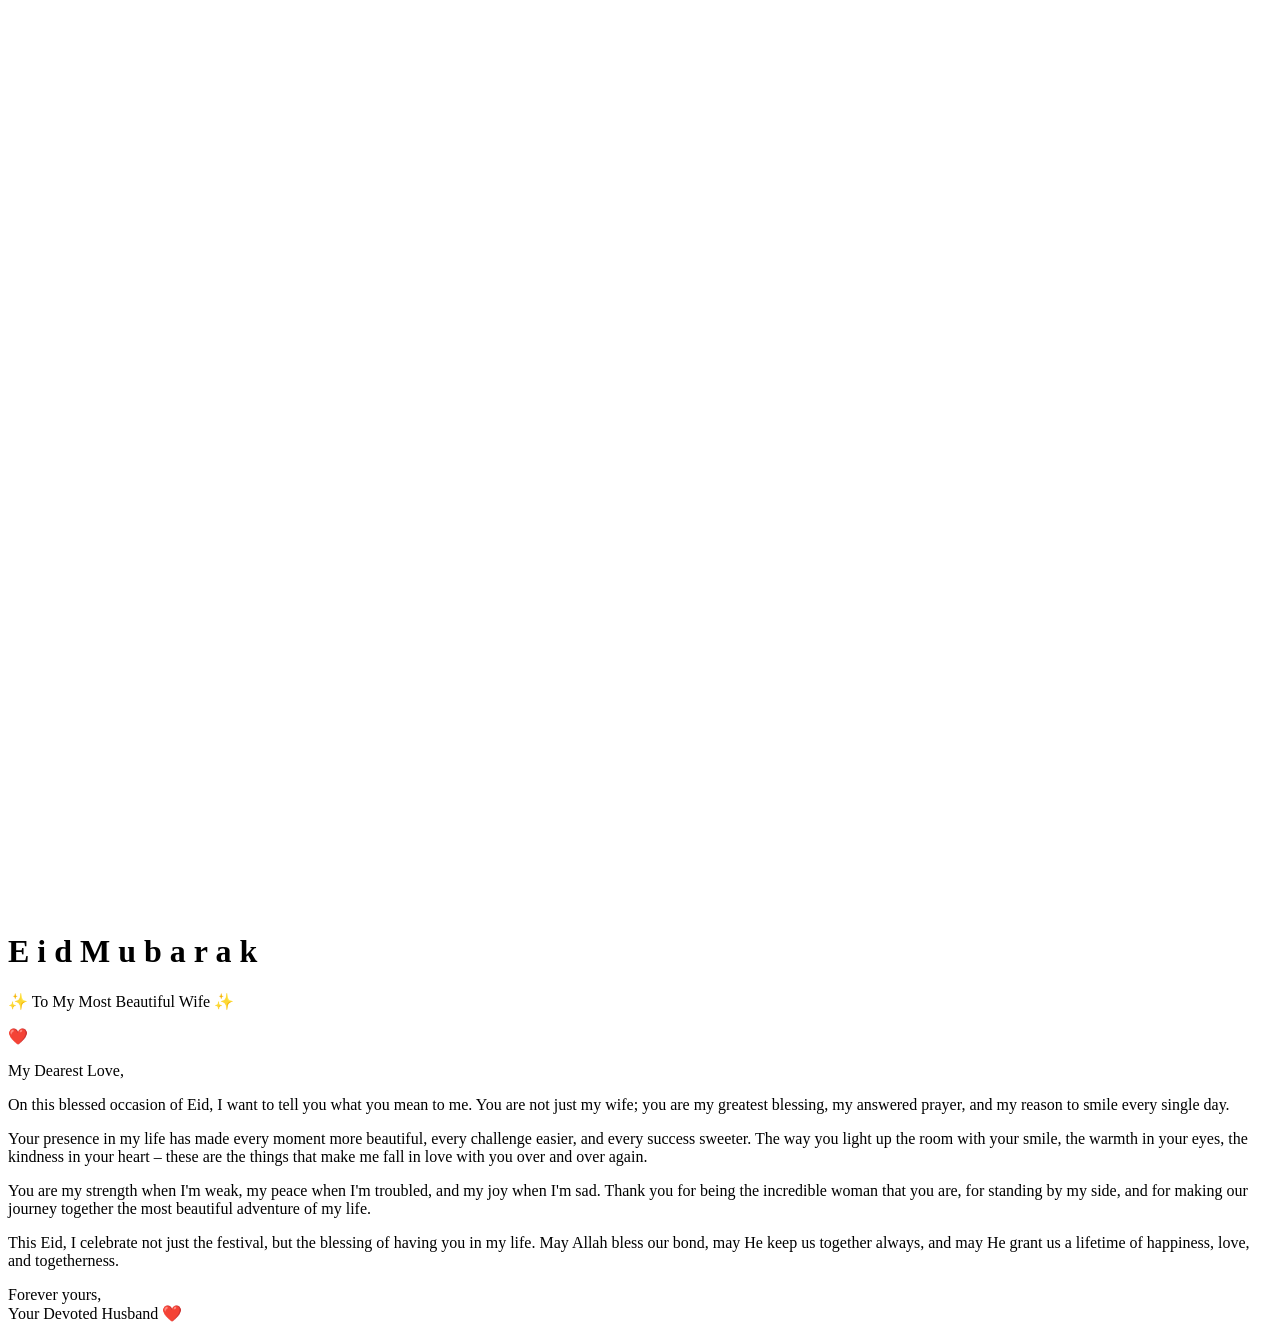
==== index.html @ 17077507 "Remove photo gallery from index.html Removed photo gallery section from the index.html file." ====
<!DOCTYPE html>
<html lang="en">
<head>
    <meta charset="UTF-8">
    <meta name="viewport" content="width=device-width, initial-scale=1.0">
    <title>Eid Mubarak - My Love</title>
    <link rel="stylesheet" href="style.css">
</head>
<body>
    <!-- Canvas for Particles -->
    <canvas id="particleCanvas"></canvas>
    
    <!-- Background -->
    <div class="stars-bg"></div>
    <div class="aurora"></div>
    
    <!-- Main Container -->
    <div class="container">
        <!-- Moon -->
        <div class="moon"></div>
        
     
        
        <!-- Content -->
        <div class="content">
            <!-- Title -->
            <h1 class="title">
                <span>E</span>
                <span>i</span>
                <span>d</span>
                <span> </span>
                <span>M</span>
                <span>u</span>
                <span>b</span>
                <span>a</span>
                <span>r</span>
                <span>a</span>
                <span>k</span>
            </h1>
            <!-- Add this before the closing </div> of the content section -->

            <!-- Greeting -->
            <p class="greeting">✨ To My Most Beautiful Wife ✨</p>
            <div class="heart">❤️</div>
            
            <!-- Message -->
            <div class="message-box">
                <p class="msg-text">My Dearest Love,</p>
                
                <p class="msg-text">On this blessed occasion of Eid, I want to tell you what you mean to me. You are not just my wife; you are my greatest blessing, my answered prayer, and my reason to smile every single day.</p>
                
                <p class="msg-text">Your presence in my life has made every moment more beautiful, every challenge easier, and every success sweeter. The way you light up the room with your smile, the warmth in your eyes, the kindness in your heart – these are the things that make me fall in love with you over and over again.</p>
                
                <p class="msg-text">You are my strength when I'm weak, my peace when I'm troubled, and my joy when I'm sad. Thank you for being the incredible woman that you are, for standing by my side, and for making our journey together the most beautiful adventure of my life.</p>
                
                <p class="msg-text">This Eid, I celebrate not just the festival, but the blessing of having you in my life. May Allah bless our bond, may He keep us together always, and may He grant us a lifetime of happiness, love, and togetherness.</p>
                
                <p class="msg-text closing">Forever yours,<br>Your Devoted Husband ❤️</p>
            </div>
        </div>
    </div>

    <script src="particles.js"></script>
</body>
</html>
---- style.css ----
/* Photo Gallery */
.photo-gallery {
    margin: 40px 0;
    animation: galleryFadeIn 1.5s ease-out;
}

.photo-gallery h2 {
    font-size: 2em;
    color: #ff6b9d;
    font-weight: 700;
    margin-bottom: 30px;
    animation: fadeIn 1s ease-out;
}

.gallery {
    display: flex;
    justify-content: center;
    gap: 20px;
    flex-wrap: wrap;
    perspective: 1000px;
}

.gallery-img {
    width: 200px;
    height: 200px;
    object-fit: cover;
    border-radius: 15px;
    box-shadow: 0 15px 40px rgba(255, 107, 157, 0.4);
    transition: all 0.3s ease;
    animation: floatingPhoto 4s ease-in-out infinite;
    border: 3px solid rgba(255, 255, 255, 0.5);
}

.gallery-img:nth-child(1) {
    animation-delay: 0s;
}

.gallery-img:nth-child(2) {
    animation-delay: 0.5s;
}

.gallery-img:nth-child(3) {
    animation-delay: 1s;
}

@keyframes floatingPhoto {
    0%, 100% {
        transform: translateY(0px) rotateZ(0deg);
    }
    25% {
        transform: translateY(-20px) rotateZ(2deg);
    }
    50% {
        transform: translateY(-40px) rotateZ(-2deg);
    }
    75% {
        transform: translateY(-20px) rotateZ(1deg);
    }
}

@keyframes galleryFadeIn {
    from {
        opacity: 0;
        transform: scale(0.8);
    }
    to {
        opacity: 1;
        transform: scale(1);
    }
    
}

.gallery-img:hover {
    transform: scale(1.1) rotateZ(0deg);
    box-shadow: 0 25px 60px rgba(255, 107, 157, 0.6);
}
/* Photo Gallery */
.photo-gallery {
    margin: 40px 0;
    animation: galleryFadeIn 1.5s ease-out;
}

.photo-gallery h2 {
    font-size: 2em;
    color: #ff6b9d;
    font-weight: 700;
    margin-bottom: 30px;
    animation: fadeIn 1s ease-out;
}

.gallery {
    display: flex;
    justify-content: center;
    gap: 20px;
    flex-wrap: wrap;
    perspective: 1000px;
}

.gallery-img {
    width: 200px;
    height: 200px;
    object-fit: cover;
    border-radius: 15px;
    box-shadow: 0 15px 40px rgba(255, 107, 157, 0.4);
    transition: all 0.3s ease;
    animation: floatingPhoto 4s ease-in-out infinite;
    border: 3px solid rgba(255, 255, 255, 0.5);
}

.gallery-img:nth-child(1) {
    animation-delay: 0s;
}

.gallery-img:nth-child(2) {
    animation-delay: 0.5s;
}

.gallery-img:nth-child(3) {
    animation-delay: 1s;
}

@keyframes floatingPhoto {
    0%, 100% {
        transform: translateY(0px) rotateZ(0deg);
    }
    25% {
        transform: translateY(-20px) rotateZ(2deg);
    }
    50% {
        transform: translateY(-40px) rotateZ(-2deg);
    }
    75% {
        transform: translateY(-20px) rotateZ(1deg);
    }
}

@keyframes galleryFadeIn {
    from {
        opacity: 0;
        transform: scale(0.8);
    }
    to {
        opacity: 1;
        transform: scale(1);
    }
}

.gallery-img:hover {
    transform: scale(1.1) rotateZ(0deg);
    box-shadow: 0 25px 60px rgba(255, 107, 157, 0.6);
}

/* Responsive section */
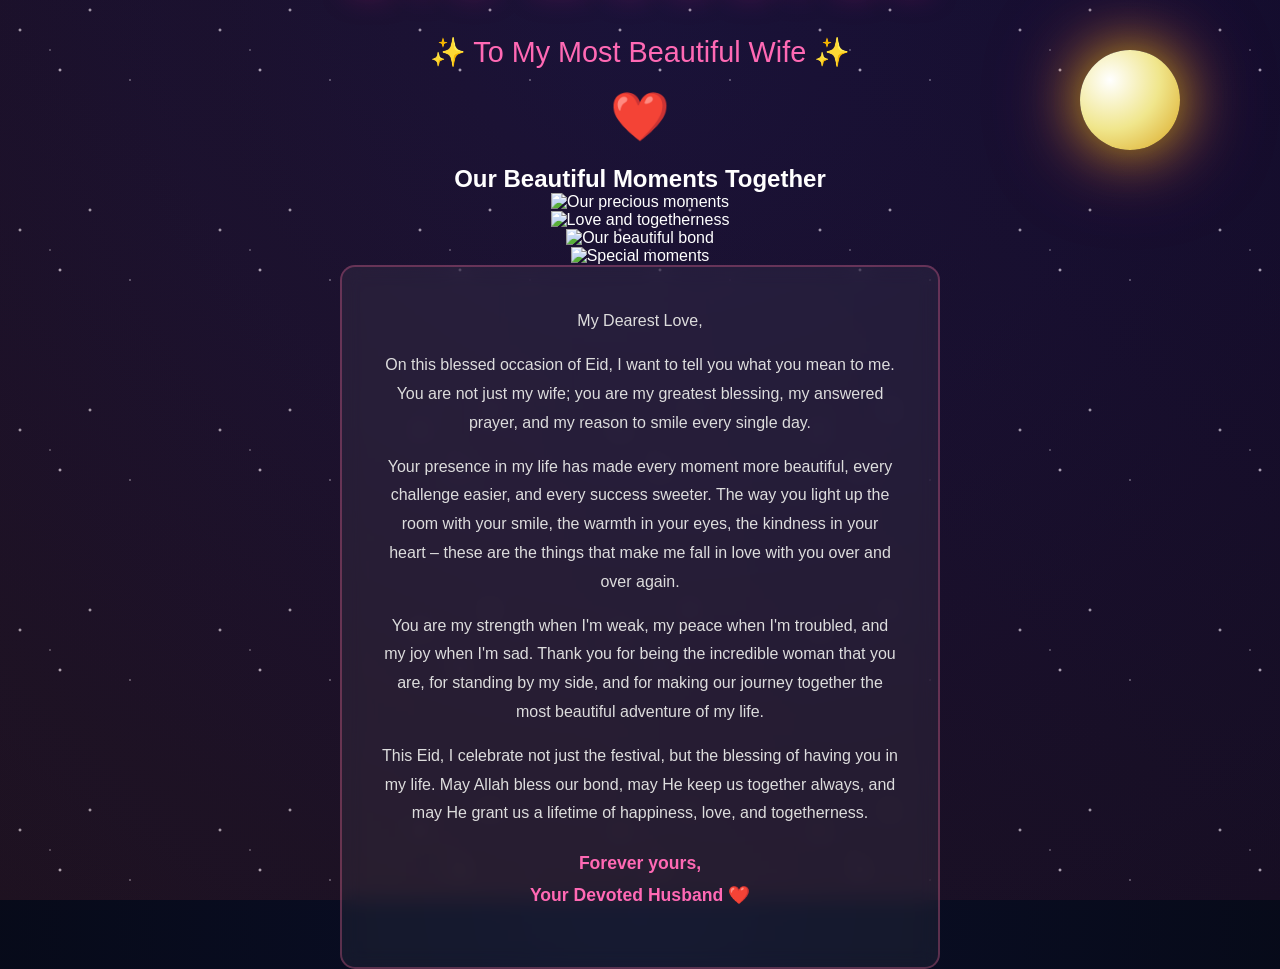
==== commit 92abe587: "Updated index.html with Eid Mubarak content" ====
--- a/index.html
+++ b/index.html
@@ -19,7 +19,7 @@
         <!-- Moon -->
         <div class="moon"></div>
         
-     
+    
         
         <!-- Content -->
         <div class="content">
@@ -43,6 +43,25 @@
             <p class="greeting">✨ To My Most Beautiful Wife ✨</p>
             <div class="heart">❤️</div>
             
+            <!-- Photo Gallery Section -->
+            <div class="photo-gallery">
+                <h2 class="gallery-title">Our Beautiful Moments Together</h2>
+                <div class="gallery-container">
+                    <div class="gallery-item">
+                        <img src="https://images.unsplash.com/photo-1519741497674-611481863552?w=400&h=400&fit=crop" alt="Our precious moments" class="gallery-img">
+                    </div>
+                    <div class="gallery-item">
+                        <img src="https://images.unsplash.com/photo-1516662712202-4e304c67f181?w=400&h=400&fit=crop" alt="Love and togetherness" class="gallery-img">
+                    </div>
+                    <div class="gallery-item">
+                        <img src="https://images.unsplash.com/photo-1529156069898-49953e39b3ac?w=400&h=400&fit=crop" alt="Our beautiful bond" class="gallery-img">
+                    </div>
+                    <div class="gallery-item">
+                        <img src="https://images.unsplash.com/photo-1507003211169-0a1dd7228f2d?w=400&h=400&fit=crop" alt="Special moments" class="gallery-img">
+                    </div>
+                </div>
+            </div>
+            
             <!-- Message -->
             <div class="message-box">
                 <p class="msg-text">My Dearest Love,</p>
@@ -62,4 +81,4 @@
 
     <script src="particles.js"></script>
 </body>
-</html>
+</html>
--- a/style.css
+++ b/style.css
@@ -1,153 +1,279 @@
-/* Photo Gallery */
-.photo-gallery {
-    margin: 40px 0;
-    animation: galleryFadeIn 1.5s ease-out;
-}
-
-.photo-gallery h2 {
-    font-size: 2em;
-    color: #ff6b9d;
-    font-weight: 700;
-    margin-bottom: 30px;
-    animation: fadeIn 1s ease-out;
-}
-
-.gallery {
+* {
+    margin: 0;
+    padding: 0;
+    box-sizing: border-box;
+}
+
+body {
+    font-family: 'Arial', sans-serif;
+    background: radial-gradient(circle at top, #0a0e27, #050810);
+    color: #fff;
+    overflow-x: hidden;
+    min-height: 100vh;
     display: flex;
     justify-content: center;
-    gap: 20px;
-    flex-wrap: wrap;
-    perspective: 1000px;
-}
-
-.gallery-img {
-    width: 200px;
-    height: 200px;
-    object-fit: cover;
-    border-radius: 15px;
-    box-shadow: 0 15px 40px rgba(255, 107, 157, 0.4);
-    transition: all 0.3s ease;
-    animation: floatingPhoto 4s ease-in-out infinite;
-    border: 3px solid rgba(255, 255, 255, 0.5);
-}
-
-.gallery-img:nth-child(1) {
-    animation-delay: 0s;
-}
-
-.gallery-img:nth-child(2) {
-    animation-delay: 0.5s;
-}
-
-.gallery-img:nth-child(3) {
-    animation-delay: 1s;
-}
-
-@keyframes floatingPhoto {
-    0%, 100% {
-        transform: translateY(0px) rotateZ(0deg);
-    }
-    25% {
-        transform: translateY(-20px) rotateZ(2deg);
-    }
-    50% {
-        transform: translateY(-40px) rotateZ(-2deg);
-    }
-    75% {
-        transform: translateY(-20px) rotateZ(1deg);
-    }
-}
-
-@keyframes galleryFadeIn {
-    from {
-        opacity: 0;
-        transform: scale(0.8);
-    }
-    to {
-        opacity: 1;
-        transform: scale(1);
-    }
-    
-}
-
-.gallery-img:hover {
-    transform: scale(1.1) rotateZ(0deg);
-    box-shadow: 0 25px 60px rgba(255, 107, 157, 0.6);
-}
-/* Photo Gallery */
-.photo-gallery {
-    margin: 40px 0;
-    animation: galleryFadeIn 1.5s ease-out;
-}
-
-.photo-gallery h2 {
-    font-size: 2em;
-    color: #ff6b9d;
-    font-weight: 700;
-    margin-bottom: 30px;
-    animation: fadeIn 1s ease-out;
-}
-
-.gallery {
+    align-items: center;
+}
+
+.container {
+    position: relative;
+    width: 100%;
+    height: 100vh;
     display: flex;
     justify-content: center;
-    gap: 20px;
-    flex-wrap: wrap;
-    perspective: 1000px;
-}
-
-.gallery-img {
-    width: 200px;
-    height: 200px;
-    object-fit: cover;
+    align-items: center;
+    z-index: 1;
+}
+
+.content {
+    text-align: center;
+    z-index: 10;
+    animation: contentFadeIn 1.5s ease-out;
+}
+
+@keyframes contentFadeIn {
+    from {
+        opacity: 0;
+        transform: translateY(20px);
+    }
+    to {
+        opacity: 1;
+        transform: translateY(0);
+    }
+}
+
+.title {
+    font-size: 4rem;
+    font-weight: 900;
+    margin-bottom: 30px;
+    letter-spacing: 2px;
+    background: linear-gradient(135deg, #ff1493, #ff69b4);
+    -webkit-background-clip: text;
+    -webkit-text-fill-color: transparent;
+    background-clip: text;
+    text-shadow: 0 0 30px rgba(255, 20, 147, 0.5);
+}
+
+.title span {
+    display: inline-block;
+    animation: titleSpinIn 0.8s ease-out backwards;
+}
+
+.title span:nth-child(1) { animation-delay: 0s; }
+.title span:nth-child(2) { animation-delay: 0.1s; }
+.title span:nth-child(3) { animation-delay: 0.2s; }
+.title span:nth-child(4) { animation-delay: 0.3s; }
+.title span:nth-child(5) { animation-delay: 0.4s; }
+.title span:nth-child(6) { animation-delay: 0.5s; }
+.title span:nth-child(7) { animation-delay: 0.6s; }
+.title span:nth-child(8) { animation-delay: 0.7s; }
+.title span:nth-child(9) { animation-delay: 0.8s; }
+.title span:nth-child(10) { animation-delay: 0.9s; }
+.title span:nth-child(11) { animation-delay: 1s; }
+
+@keyframes titleSpinIn {
+    from {
+        opacity: 0;
+        transform: rotateX(90deg);
+    }
+    to {
+        opacity: 1;
+        transform: rotateX(0);
+    }
+}
+
+.greeting {
+    font-size: 1.8rem;
+    margin-bottom: 20px;
+    animation: fadeInScale 1.2s ease-out 0.5s backwards;
+    color: #ff69b4;
+}
+
+@keyframes fadeInScale {
+    from {
+        opacity: 0;
+        transform: scale(0.8);
+    }
+    to {
+        opacity: 1;
+        transform: scale(1);
+    }
+}
+
+.heart {
+    font-size: 3rem;
+    margin: 20px 0;
+    animation: heartBeat 1.2s ease-out 1s backwards;
+}
+
+@keyframes heartBeat {
+    0% {
+        transform: scale(0.8);
+        opacity: 0;
+    }
+    50% {
+        transform: scale(1.1);
+    }
+    100% {
+        transform: scale(1);
+        opacity: 1;
+    }
+}
+
+.message-box {
+    background: rgba(255, 255, 255, 0.05);
+    border: 2px solid rgba(255, 107, 157, 0.3);
     border-radius: 15px;
-    box-shadow: 0 15px 40px rgba(255, 107, 157, 0.4);
-    transition: all 0.3s ease;
-    animation: floatingPhoto 4s ease-in-out infinite;
-    border: 3px solid rgba(255, 255, 255, 0.5);
-}
-
-.gallery-img:nth-child(1) {
-    animation-delay: 0s;
-}
-
-.gallery-img:nth-child(2) {
-    animation-delay: 0.5s;
-}
-
-.gallery-img:nth-child(3) {
-    animation-delay: 1s;
-}
-
-@keyframes floatingPhoto {
+    padding: 40px;
+    max-width: 600px;
+    margin: 0 auto;
+    backdrop-filter: blur(10px);
+    animation: messageSlideUp 1s ease-out 1.5s backwards;
+}
+
+@keyframes messageSlideUp {
+    from {
+        opacity: 0;
+        transform: translateY(50px);
+    }
+    to {
+        opacity: 1;
+        transform: translateY(0);
+    }
+}
+
+.msg-text {
+    font-size: 1rem;
+    line-height: 1.8;
+    margin-bottom: 15px;
+    color: #ddd;
+    animation: textReveal 1s ease-out forwards;
+    opacity: 0;
+}
+
+.msg-text:nth-child(1) { animation-delay: 1.6s; }
+.msg-text:nth-child(2) { animation-delay: 1.8s; }
+.msg-text:nth-child(3) { animation-delay: 2s; }
+.msg-text:nth-child(4) { animation-delay: 2.2s; }
+.msg-text:nth-child(5) { animation-delay: 2.4s; }
+
+@keyframes textReveal {
+    from {
+        opacity: 0;
+        transform: translateX(-20px);
+    }
+    to {
+        opacity: 1;
+        transform: translateX(0);
+    }
+}
+
+.msg-text.closing {
+    font-size: 1.1rem;
+    margin-top: 20px;
+    color: #ff69b4;
+    font-weight: bold;
+}
+
+/* Background Effects */
+.stars-bg {
+    position: fixed;
+    top: 0;
+    left: 0;
+    width: 100%;
+    height: 100%;
+    background-image: 
+        radial-gradient(2px 2px at 20px 30px, #eee, rgba(0,0,0,0)),
+        radial-gradient(2px 2px at 60px 70px, #fff, rgba(0,0,0,0)),
+        radial-gradient(1px 1px at 50px 50px, #ddd, rgba(0,0,0,0)),
+        radial-gradient(1px 1px at 130px 80px, #fff, rgba(0,0,0,0)),
+        radial-gradient(2px 2px at 90px 10px, #eee, rgba(0,0,0,0));
+    background-size: 200px 200px;
+    background-position: 0 0;
+    animation: twinkling 5s ease-in-out infinite;
+    z-index: 0;
+}
+
+@keyframes twinkling {
+    0%, 100% { opacity: 0.5; }
+    50% { opacity: 1; }
+}
+
+.aurora {
+    position: fixed;
+    top: 0;
+    left: 0;
+    width: 100%;
+    height: 100%;
+    background: linear-gradient(45deg, rgba(255, 105, 180, 0.1), rgba(138, 43, 226, 0.1));
+    animation: auroraFlow 8s ease-in-out infinite;
+    z-index: 0;
+}
+
+@keyframes auroraFlow {
     0%, 100% {
-        transform: translateY(0px) rotateZ(0deg);
-    }
-    25% {
-        transform: translateY(-20px) rotateZ(2deg);
+        transform: translateX(-100%);
     }
     50% {
-        transform: translateY(-40px) rotateZ(-2deg);
-    }
-    75% {
-        transform: translateY(-20px) rotateZ(1deg);
-    }
-}
-
-@keyframes galleryFadeIn {
-    from {
-        opacity: 0;
-        transform: scale(0.8);
-    }
-    to {
-        opacity: 1;
-        transform: scale(1);
-    }
-}
-
-.gallery-img:hover {
-    transform: scale(1.1) rotateZ(0deg);
-    box-shadow: 0 25px 60px rgba(255, 107, 157, 0.6);
-}
-
-/* Responsive section */
+        transform: translateX(100%);
+    }
+}
+
+.moon {
+    position: absolute;
+    top: 50px;
+    right: 100px;
+    width: 100px;
+    height: 100px;
+    background: radial-gradient(circle at 30% 30%, #fff, #f0e68c, #daa520);
+    border-radius: 50%;
+    box-shadow: 0 0 60px rgba(255, 215, 0, 0.8), 0 0 100px rgba(255, 20, 147, 0.4);
+    animation: moonGlow 4s ease-in-out infinite;
+}
+
+@keyframes moonGlow {
+    0%, 100% {
+        box-shadow: 0 0 60px rgba(255, 215, 0, 0.8), 0 0 100px rgba(255, 20, 147, 0.4);
+    }
+    50% {
+        box-shadow: 0 0 80px rgba(255, 215, 0, 1), 0 0 120px rgba(255, 20, 147, 0.6);
+    }
+}
+
+#particleCanvas {
+    position: fixed;
+    top: 0;
+    left: 0;
+    z-index: 5;
+}
+
+/* Responsive */
+@media (max-width: 768px) {
+    .title {
+        font-size: 2.5rem;
+    }
+    
+    .greeting {
+        font-size: 1.3rem;
+    }
+    
+    .heart {
+        font-size: 2rem;
+    }
+    
+    .message-box {
+        padding: 25px;
+        max-width: 90%;
+    }
+    
+    .msg-text {
+        font-size: 0.95rem;
+    }
+    
+    .moon {
+        top: 30px;
+        right: 20px;
+        width: 70px;
+        height: 70px;
+    }
+}
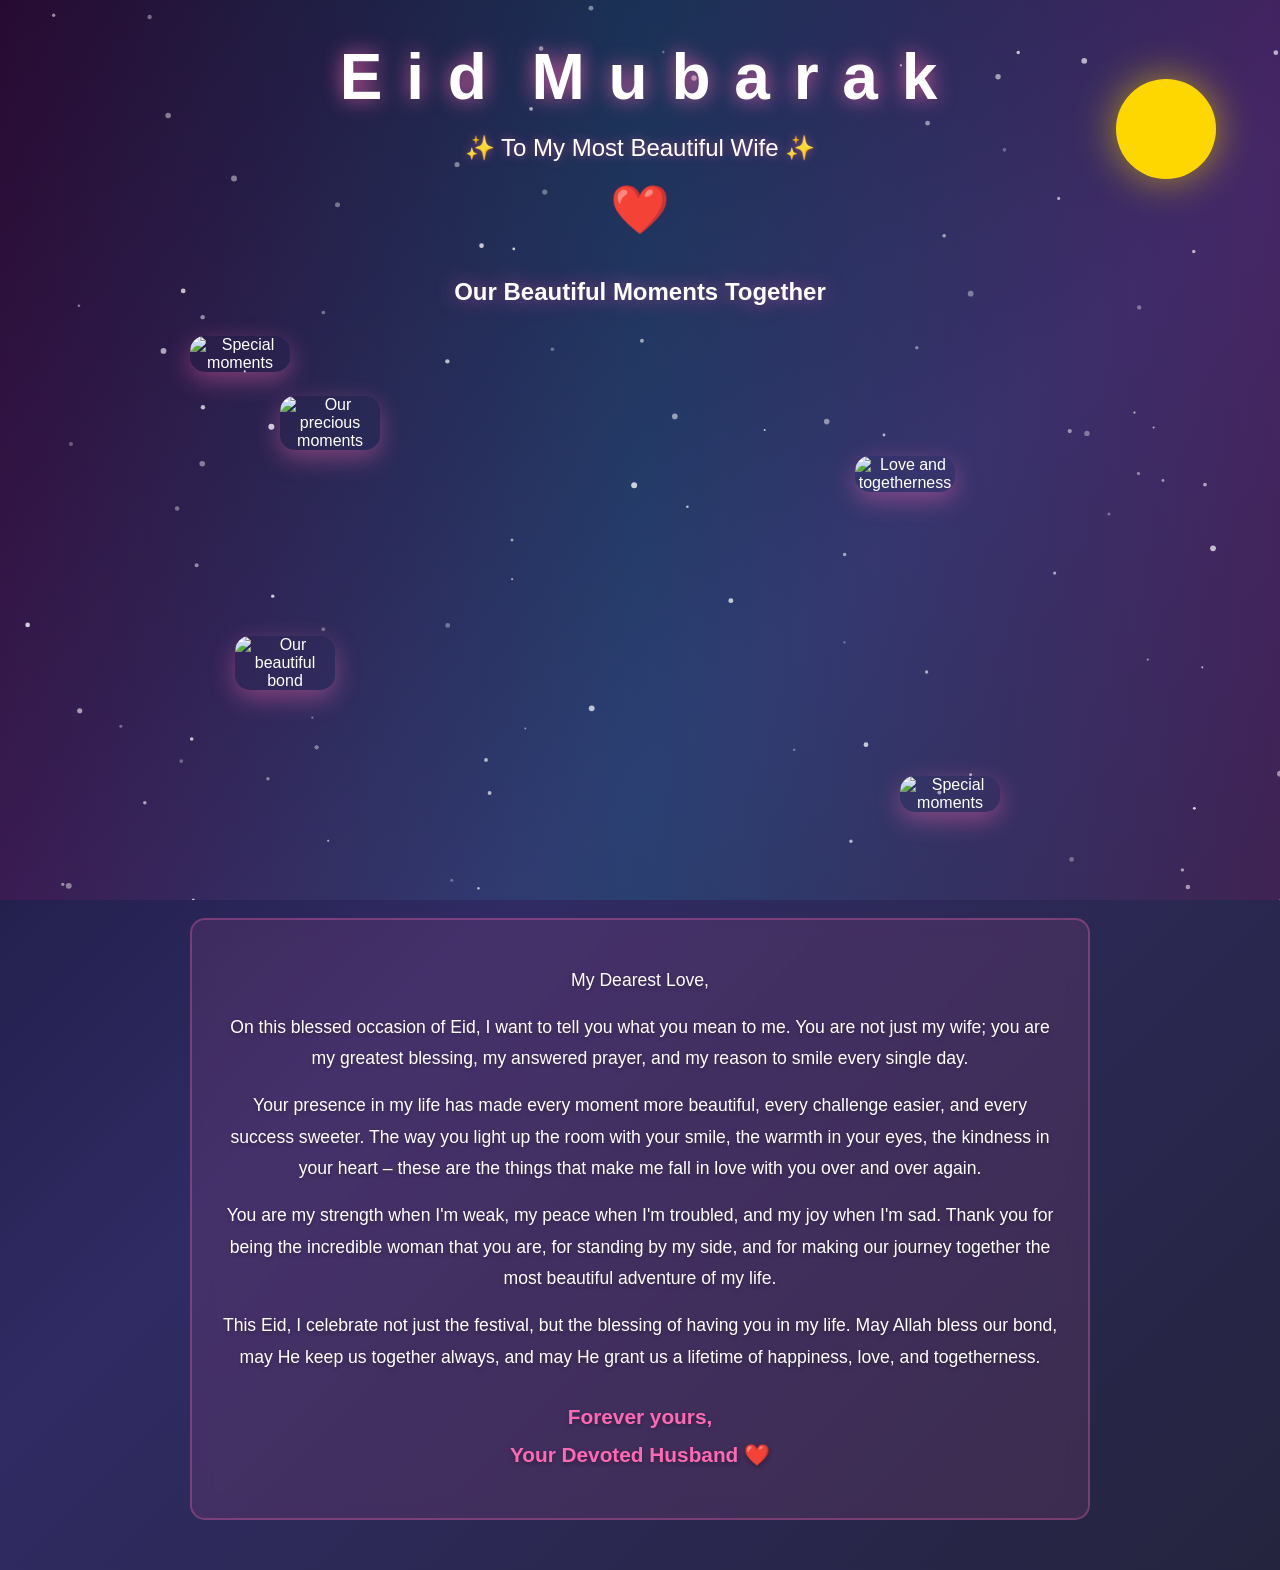
==== commit c6f16d07: "Update index.html" ====
--- a/index.html
+++ b/index.html
@@ -48,16 +48,19 @@
                 <h2 class="gallery-title">Our Beautiful Moments Together</h2>
                 <div class="gallery-container">
                     <div class="gallery-item">
-                        <img src="https://images.unsplash.com/photo-1519741497674-611481863552?w=400&h=400&fit=crop" alt="Our precious moments" class="gallery-img">
+                        <img src="photo1.png" alt="Our precious moments" class="gallery-img">
                     </div>
                     <div class="gallery-item">
-                        <img src="https://images.unsplash.com/photo-1516662712202-4e304c67f181?w=400&h=400&fit=crop" alt="Love and togetherness" class="gallery-img">
+                        <img src="photo2.png" alt="Love and togetherness" class="gallery-img">
                     </div>
                     <div class="gallery-item">
-                        <img src="https://images.unsplash.com/photo-1529156069898-49953e39b3ac?w=400&h=400&fit=crop" alt="Our beautiful bond" class="gallery-img">
+                        <img src="photo3.png" alt="Our beautiful bond" class="gallery-img">
                     </div>
                     <div class="gallery-item">
-                        <img src="https://images.unsplash.com/photo-1507003211169-0a1dd7228f2d?w=400&h=400&fit=crop" alt="Special moments" class="gallery-img">
+                        <img src="photo4.png" alt="Special moments" class="gallery-img">
+                    </div>
+                     <div class="gallery-item">
+                        <img src="photo5.png" alt="Special moments" class="gallery-img">
                     </div>
                 </div>
             </div>
@@ -81,4 +84,4 @@
 
     <script src="particles.js"></script>
 </body>
-</html>+</html>
--- a/style.css
+++ b/style.css
@@ -1,62 +1,115 @@
 * {
-    margin: 0;
-    padding: 0;
-    box-sizing: border-box;
+  margin: 0;
+  padding: 0;
+  box-sizing: border-box;
 }
 
 body {
-    font-family: 'Arial', sans-serif;
-    background: radial-gradient(circle at top, #0a0e27, #050810);
-    color: #fff;
-    overflow-x: hidden;
-    min-height: 100vh;
-    display: flex;
-    justify-content: center;
-    align-items: center;
+  font-family: 'Arial', sans-serif;
+  background: linear-gradient(135deg, #0f0c29, #302b63, #24243e);
+  color: #fff;
+  overflow-x: hidden;
+  min-height: 100vh;
+}
+
+#particleCanvas {
+  position: fixed;
+  top: 0;
+  left: 0;
+  z-index: 1;
+}
+
+.stars-bg {
+  position: fixed;
+  top: 0;
+  left: 0;
+  width: 100%;
+  height: 100%;
+  z-index: 0;
+  background: 
+    radial-gradient(2px 2px at 20% 30%, #eee, rgba(0,0,0,0)),
+    radial-gradient(2px 2px at 60% 70%, #fff, rgba(0,0,0,0)),
+    radial-gradient(1px 1px at 50% 50%, #fff, rgba(0,0,0,0)),
+    radial-gradient(1px 1px at 80% 10%, #fff, rgba(0,0,0,0)),
+    radial-gradient(2px 2px at 90% 60%, #fff, rgba(0,0,0,0));
+  background-size: 200% 200%;
+  animation: twinkle 5s ease-in-out infinite;
+}
+
+.aurora {
+  position: fixed;
+  top: 0;
+  left: 0;
+  width: 100%;
+  height: 100%;
+  z-index: 0;
+  background: linear-gradient(90deg, 
+    rgba(255,0,127,0.1), 
+    rgba(0,255,255,0.1), 
+    rgba(255,0,127,0.1)
+  );
+  animation: aurora 8s ease-in-out infinite;
+}
+
+@keyframes twinkle {
+  0%, 100% { opacity: 0.3; }
+  50% { opacity: 1; }
+}
+
+@keyframes aurora {
+  0%, 100% { transform: translateX(0); }
+  50% { transform: translateX(20px); }
 }
 
 .container {
-    position: relative;
-    width: 100%;
-    height: 100vh;
-    display: flex;
-    justify-content: center;
-    align-items: center;
-    z-index: 1;
+  position: relative;
+  z-index: 2;
+  display: flex;
+  justify-content: center;
+  align-items: center;
+  min-height: 100vh;
+  padding: 20px;
+}
+
+.moon {
+  position: absolute;
+  top: 5%;
+  right: 5%;
+  width: 100px;
+  height: 100px;
+  background: #ffd700;
+  border-radius: 50%;
+  box-shadow: 0 0 40px rgba(255, 215, 0, 0.6);
+  animation: moonGlow 4s ease-in-out infinite;
+}
+
+@keyframes moonGlow {
+  0%, 100% { box-shadow: 0 0 40px rgba(255, 215, 0, 0.6); }
+  50% { box-shadow: 0 0 60px rgba(255, 215, 0, 0.9); }
 }
 
 .content {
-    text-align: center;
-    z-index: 10;
-    animation: contentFadeIn 1.5s ease-out;
-}
-
-@keyframes contentFadeIn {
-    from {
-        opacity: 0;
-        transform: translateY(20px);
-    }
-    to {
-        opacity: 1;
-        transform: translateY(0);
-    }
+  text-align: center;
+  max-width: 900px;
+  animation: fadeIn 1s ease-in;
+}
+
+@keyframes fadeIn {
+  from { opacity: 0; }
+  to { opacity: 1; }
 }
 
 .title {
-    font-size: 4rem;
-    font-weight: 900;
-    margin-bottom: 30px;
-    letter-spacing: 2px;
-    background: linear-gradient(135deg, #ff1493, #ff69b4);
-    -webkit-background-clip: text;
-    -webkit-text-fill-color: transparent;
-    background-clip: text;
-    text-shadow: 0 0 30px rgba(255, 20, 147, 0.5);
+  font-size: 4rem;
+  font-weight: bold;
+  margin: 20px 0;
+  letter-spacing: 3px;
+  text-shadow: 0 0 20px rgba(255, 105, 180, 0.8);
 }
 
 .title span {
-    display: inline-block;
-    animation: titleSpinIn 0.8s ease-out backwards;
+  display: inline-block;
+  animation: bounce 0.6s ease-in-out;
 }
 
 .title span:nth-child(1) { animation-delay: 0s; }
@@ -71,209 +124,176 @@
 .title span:nth-child(10) { animation-delay: 0.9s; }
 .title span:nth-child(11) { animation-delay: 1s; }
 
-@keyframes titleSpinIn {
-    from {
-        opacity: 0;
-        transform: rotateX(90deg);
-    }
-    to {
-        opacity: 1;
-        transform: rotateX(0);
-    }
+@keyframes bounce {
+  0%, 100% { transform: translateY(0); }
+  50% { transform: translateY(-20px); }
 }
 
 .greeting {
-    font-size: 1.8rem;
-    margin-bottom: 20px;
-    animation: fadeInScale 1.2s ease-out 0.5s backwards;
-    color: #ff69b4;
-}
-
-@keyframes fadeInScale {
-    from {
-        opacity: 0;
-        transform: scale(0.8);
-    }
-    to {
-        opacity: 1;
-        transform: scale(1);
-    }
+  font-size: 1.5rem;
+  margin: 15px 0;
+  color: #fff;
+  text-shadow: 0 0 10px rgba(255, 105, 180, 0.5);
+  animation: pulse 2s ease-in-out infinite;
+}
+
+@keyframes pulse {
+  0%, 100% { opacity: 0.8; }
+  50% { opacity: 1; }
 }
 
 .heart {
-    font-size: 3rem;
-    margin: 20px 0;
-    animation: heartBeat 1.2s ease-out 1s backwards;
+  font-size: 3rem;
+  margin: 20px 0;
+  animation: heartBeat 1.2s ease-in-out infinite;
 }
 
 @keyframes heartBeat {
-    0% {
-        transform: scale(0.8);
-        opacity: 0;
-    }
-    50% {
-        transform: scale(1.1);
-    }
-    100% {
-        transform: scale(1);
-        opacity: 1;
-    }
-}
-
+  0%, 100% { transform: scale(1); }
+  25% { transform: scale(1.2); }
+  50% { transform: scale(1); }
+}
+
+/* Floating Photos Style */
+.photo-gallery {
+  margin: 40px 0;
+  position: relative;
+  height: 600px;
+}
+
+.gallery-title {
+  text-align: center;
+  color: #fff;
+  font-size: 24px;
+  margin-bottom: 30px;
+  text-shadow: 0 0 20px rgba(255, 105, 180, 0.6);
+}
+
+.gallery-container {
+  position: relative;
+  width: 100%;
+  height: 100%;
+}
+
+.gallery-item {
+  position: absolute;
+  width: 100px;
+  height: 100px;
+  animation: float 6s ease-in-out infinite;
+}
+
+.gallery-item:nth-child(1) {
+  top: 10%;
+  left: 10%;
+  animation-delay: 0s;
+}
+
+.gallery-item:nth-child(2) {
+  top: 20%;
+  right: 15%;
+  animation-delay: 1s;
+}
+
+.gallery-item:nth-child(3) {
+  top: 50%;
+  left: 5%;
+  animation-delay: 2s;
+}
+
+.gallery-item:nth-child(4) {
+  bottom: 10%;
+  right: 10%;
+  animation-delay: 0.5s;
+}
+
+@keyframes float {
+  0%, 100% {
+    transform: translateY(0px) rotate(0deg);
+  }
+  50% {
+    transform: translateY(-30px) rotate(5deg);
+  }
+}
+
+.gallery-img {
+  width: 100%;
+  height: 100%;
+  border-radius: 15px;
+  object-fit: cover;
+  box-shadow: 0 8px 25px rgba(255, 105, 180, 0.4);
+  transition: all 0.3s ease;
+  cursor: pointer;
+}
+
+.gallery-img:hover {
+  transform: scale(1.15) rotate(0deg);
+  box-shadow: 0 15px 40px rgba(255, 105, 180, 0.8);
+}
+
+/* Message Box */
 .message-box {
-    background: rgba(255, 255, 255, 0.05);
-    border: 2px solid rgba(255, 107, 157, 0.3);
-    border-radius: 15px;
-    padding: 40px;
-    max-width: 600px;
-    margin: 0 auto;
-    backdrop-filter: blur(10px);
-    animation: messageSlideUp 1s ease-out 1.5s backwards;
-}
-
-@keyframes messageSlideUp {
-    from {
-        opacity: 0;
-        transform: translateY(50px);
-    }
-    to {
-        opacity: 1;
-        transform: translateY(0);
-    }
+  background: rgba(255, 105, 180, 0.1);
+  border: 2px solid rgba(255, 105, 180, 0.3);
+  border-radius: 15px;
+  padding: 30px;
+  margin: 30px 0;
+  backdrop-filter: blur(10px);
+  animation: slideUp 0.8s ease-in;
+}
+
+@keyframes slideUp {
+  from {
+    opacity: 0;
+    transform: translateY(30px);
+  }
+  to {
+    opacity: 1;
+    transform: translateY(0);
+  }
 }
 
 .msg-text {
+  font-size: 1.1rem;
+  line-height: 1.8;
+  margin: 15px 0;
+  color: #fff;
+  text-shadow: 0 2px 4px rgba(0, 0, 0, 0.3);
+}
+
+.msg-text.closing {
+  font-size: 1.3rem;
+  font-weight: bold;
+  margin-top: 25px;
+  color: #ff69b4;
+}
+
+@media (max-width: 600px) {
+  .title {
+    font-size: 2rem;
+  }
+  
+  .greeting {
+    font-size: 1.2rem;
+  }
+  
+  .heart {
+    font-size: 2rem;
+  }
+  
+  .message-box {
+    padding: 20px;
+  }
+  
+  .msg-text {
     font-size: 1rem;
-    line-height: 1.8;
-    margin-bottom: 15px;
-    color: #ddd;
-    animation: textReveal 1s ease-out forwards;
-    opacity: 0;
-}
-
-.msg-text:nth-child(1) { animation-delay: 1.6s; }
-.msg-text:nth-child(2) { animation-delay: 1.8s; }
-.msg-text:nth-child(3) { animation-delay: 2s; }
-.msg-text:nth-child(4) { animation-delay: 2.2s; }
-.msg-text:nth-child(5) { animation-delay: 2.4s; }
-
-@keyframes textReveal {
-    from {
-        opacity: 0;
-        transform: translateX(-20px);
-    }
-    to {
-        opacity: 1;
-        transform: translateX(0);
-    }
-}
-
-.msg-text.closing {
-    font-size: 1.1rem;
-    margin-top: 20px;
-    color: #ff69b4;
-    font-weight: bold;
-}
-
-/* Background Effects */
-.stars-bg {
-    position: fixed;
-    top: 0;
-    left: 0;
-    width: 100%;
-    height: 100%;
-    background-image: 
-        radial-gradient(2px 2px at 20px 30px, #eee, rgba(0,0,0,0)),
-        radial-gradient(2px 2px at 60px 70px, #fff, rgba(0,0,0,0)),
-        radial-gradient(1px 1px at 50px 50px, #ddd, rgba(0,0,0,0)),
-        radial-gradient(1px 1px at 130px 80px, #fff, rgba(0,0,0,0)),
-        radial-gradient(2px 2px at 90px 10px, #eee, rgba(0,0,0,0));
-    background-size: 200px 200px;
-    background-position: 0 0;
-    animation: twinkling 5s ease-in-out infinite;
-    z-index: 0;
-}
-
-@keyframes twinkling {
-    0%, 100% { opacity: 0.5; }
-    50% { opacity: 1; }
-}
-
-.aurora {
-    position: fixed;
-    top: 0;
-    left: 0;
-    width: 100%;
-    height: 100%;
-    background: linear-gradient(45deg, rgba(255, 105, 180, 0.1), rgba(138, 43, 226, 0.1));
-    animation: auroraFlow 8s ease-in-out infinite;
-    z-index: 0;
-}
-
-@keyframes auroraFlow {
-    0%, 100% {
-        transform: translateX(-100%);
-    }
-    50% {
-        transform: translateX(100%);
-    }
-}
-
-.moon {
-    position: absolute;
-    top: 50px;
-    right: 100px;
-    width: 100px;
-    height: 100px;
-    background: radial-gradient(circle at 30% 30%, #fff, #f0e68c, #daa520);
-    border-radius: 50%;
-    box-shadow: 0 0 60px rgba(255, 215, 0, 0.8), 0 0 100px rgba(255, 20, 147, 0.4);
-    animation: moonGlow 4s ease-in-out infinite;
-}
-
-@keyframes moonGlow {
-    0%, 100% {
-        box-shadow: 0 0 60px rgba(255, 215, 0, 0.8), 0 0 100px rgba(255, 20, 147, 0.4);
-    }
-    50% {
-        box-shadow: 0 0 80px rgba(255, 215, 0, 1), 0 0 120px rgba(255, 20, 147, 0.6);
-    }
-}
-
-#particleCanvas {
-    position: fixed;
-    top: 0;
-    left: 0;
-    z-index: 5;
-}
-
-/* Responsive */
-@media (max-width: 768px) {
-    .title {
-        font-size: 2.5rem;
-    }
-    
-    .greeting {
-        font-size: 1.3rem;
-    }
-    
-    .heart {
-        font-size: 2rem;
-    }
-    
-    .message-box {
-        padding: 25px;
-        max-width: 90%;
-    }
-    
-    .msg-text {
-        font-size: 0.95rem;
-    }
-    
-    .moon {
-        top: 30px;
-        right: 20px;
-        width: 70px;
-        height: 70px;
-    }
+  }
+  
+  .photo-gallery {
+    height: 400px;
+  }
+  
+  .gallery-item {
+    width: 70px;
+    height: 70px;
+  }
 }
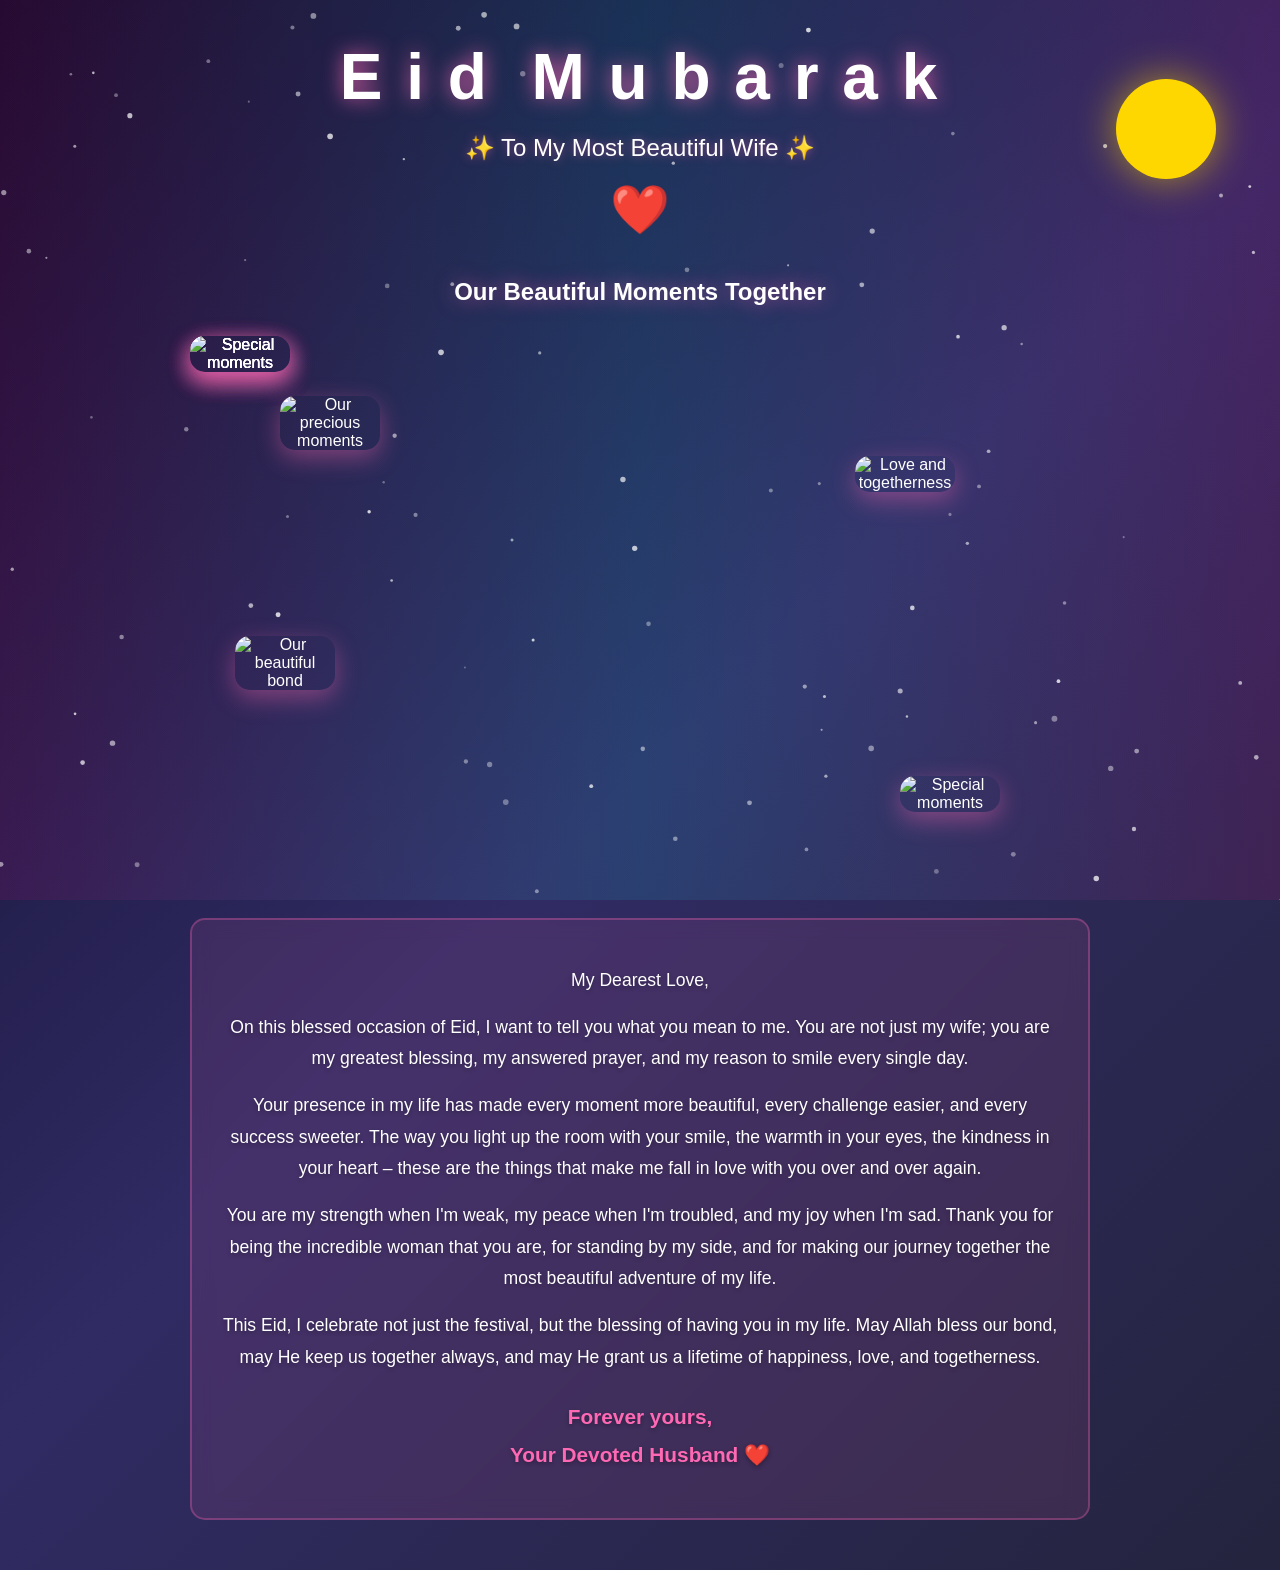
==== commit 1b69a499: "Add additional gallery items to index.html" ====
--- a/index.html
+++ b/index.html
@@ -62,6 +62,15 @@
                      <div class="gallery-item">
                         <img src="photo5.png" alt="Special moments" class="gallery-img">
                     </div>
+                     <div class="gallery-item">
+                        <img src="poto6.png" alt="Special moments" class="gallery-img">
+                    </div>
+                     <div class="gallery-item">
+                        <img src="poto7.png" alt="Special moments" class="gallery-img">
+                    </div>
+                     <div class="gallery-item">
+                        <img src="poto8.png" alt="Special moments" class="gallery-img">
+                    </div>
                 </div>
             </div>
             
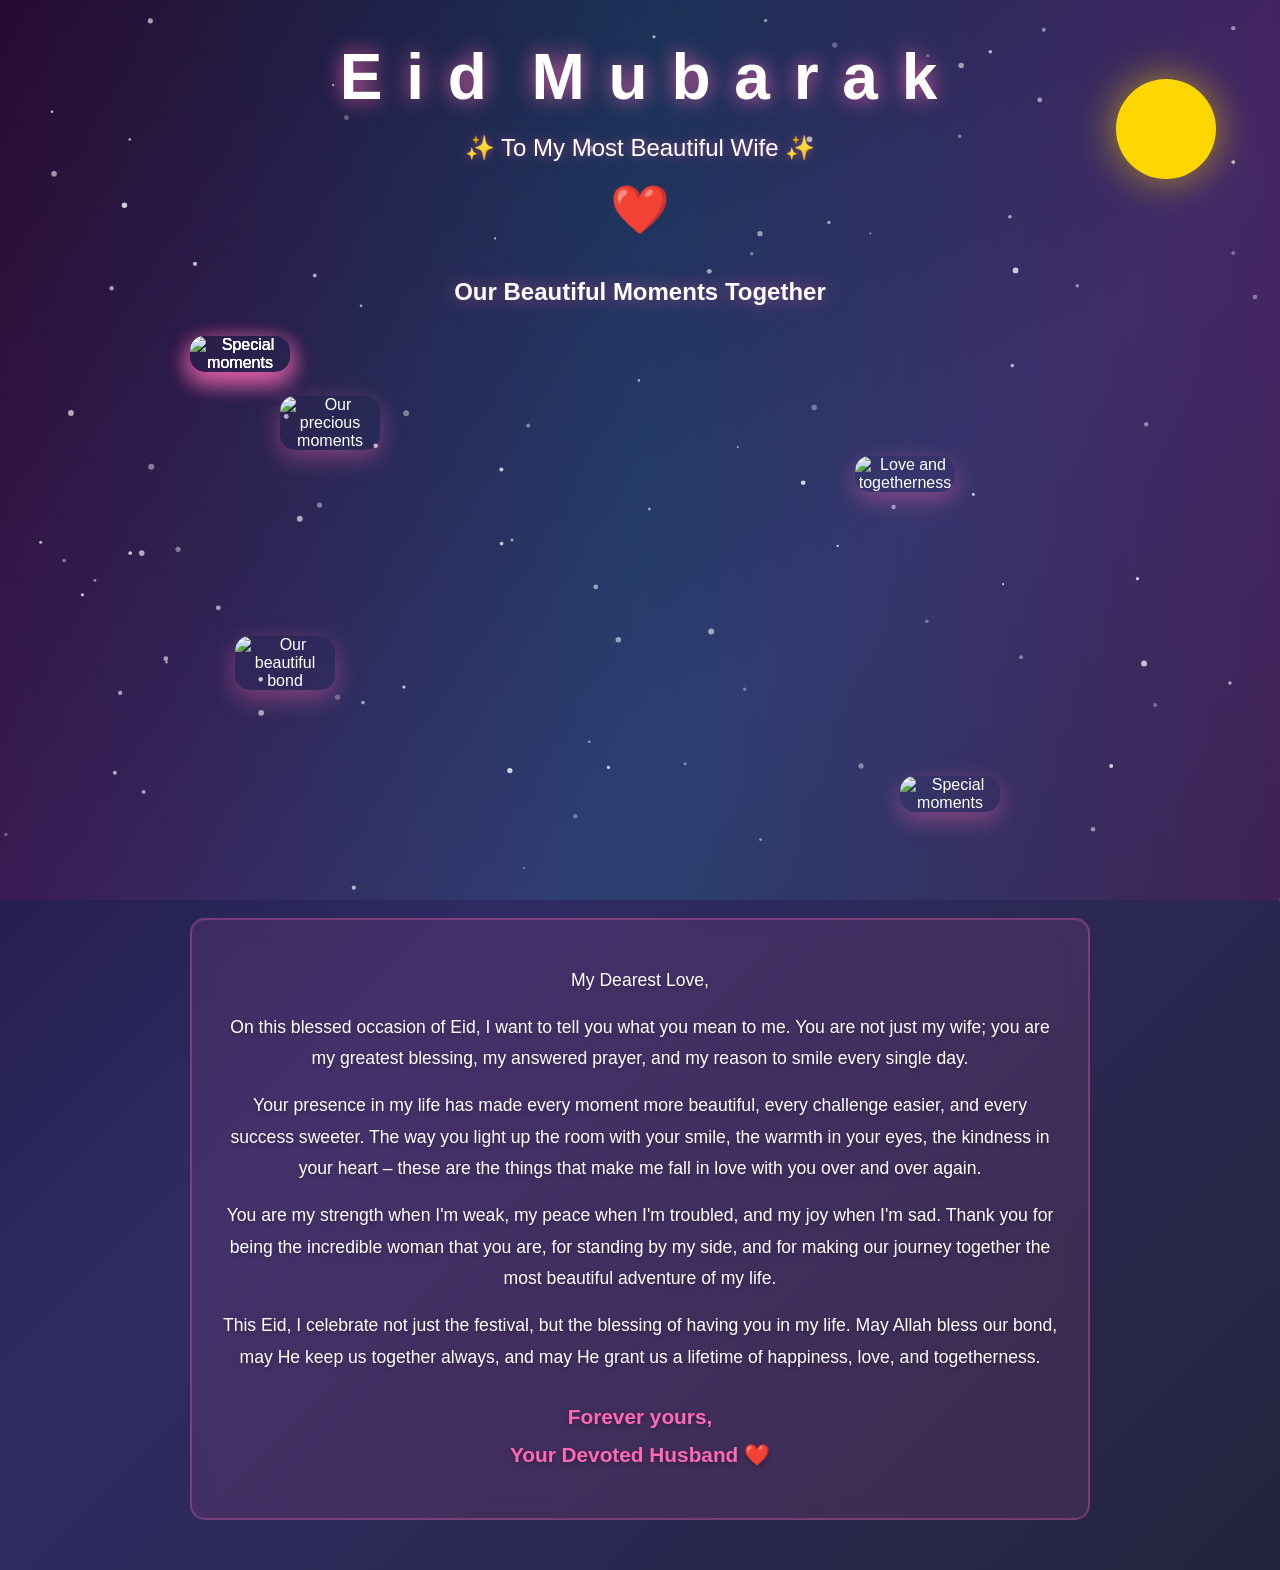
==== commit 2fb0146f: "Fix image source typos in gallery items" ====
--- a/index.html
+++ b/index.html
@@ -63,13 +63,13 @@
                         <img src="photo5.png" alt="Special moments" class="gallery-img">
                     </div>
                      <div class="gallery-item">
-                        <img src="poto6.png" alt="Special moments" class="gallery-img">
+                        <img src="photo6.png" alt="Special moments" class="gallery-img">
                     </div>
                      <div class="gallery-item">
-                        <img src="poto7.png" alt="Special moments" class="gallery-img">
+                        <img src="photo7.png" alt="Special moments" class="gallery-img">
                     </div>
                      <div class="gallery-item">
-                        <img src="poto8.png" alt="Special moments" class="gallery-img">
+                        <img src="photo8.png" alt="Special moments" class="gallery-img">
                     </div>
                 </div>
             </div>
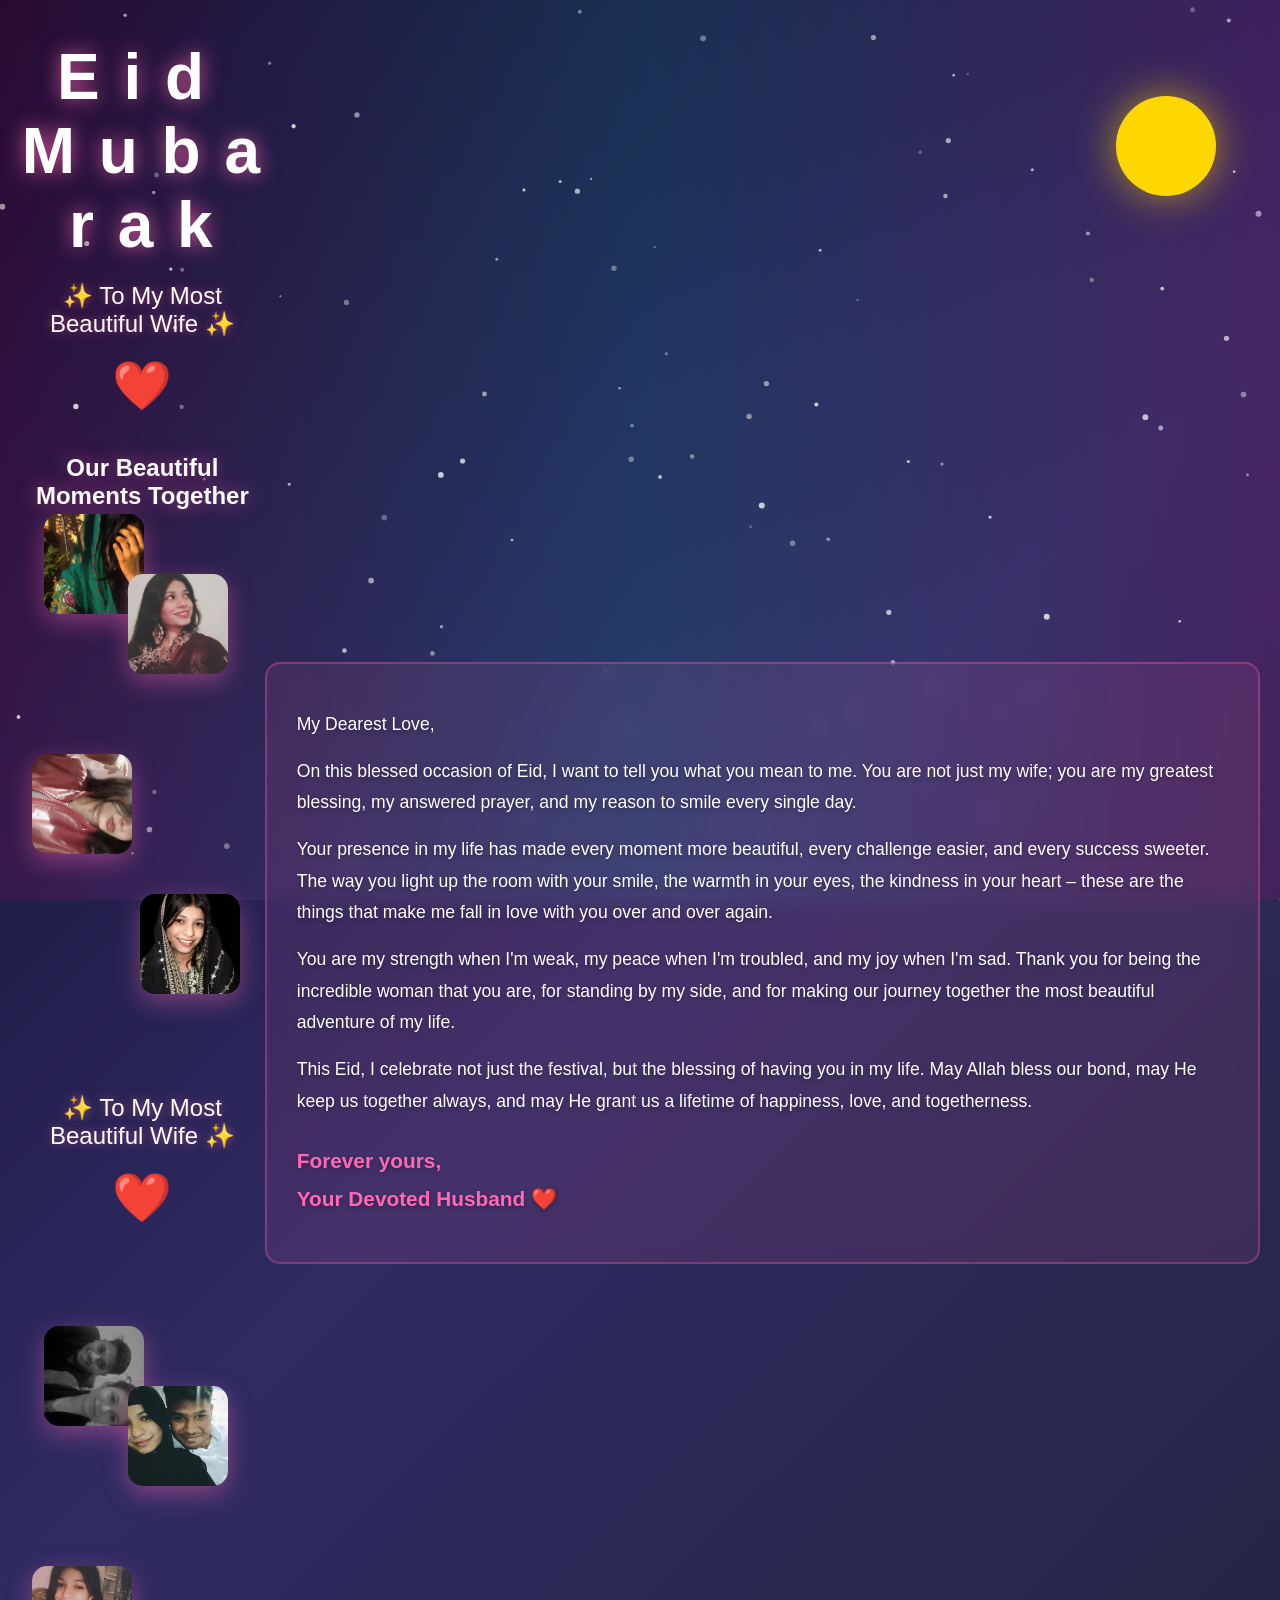
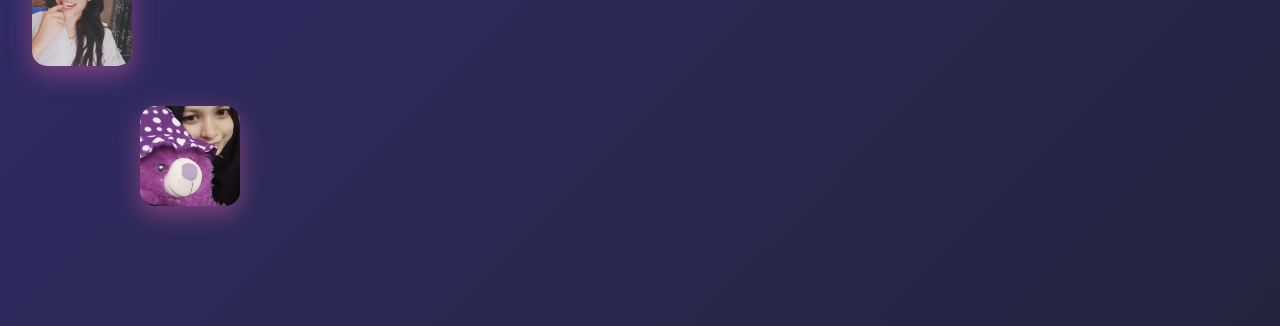
==== commit 78cb3a4f: "Enhance index.html with greeting and heart elements Added a greeting and heart section to the HTML." ====
--- a/index.html
+++ b/index.html
@@ -59,6 +59,13 @@
                     <div class="gallery-item">
                         <img src="photo4.png" alt="Special moments" class="gallery-img">
                     </div>
+                       </div>
+            </div>
+                      <p class="greeting">✨ To My Most Beautiful Wife ✨</p>
+            <div class="heart">❤️</div>
+            
+            <!-- Photo Gallery Section -->
+            <div class="photo-gallery">
                      <div class="gallery-item">
                         <img src="photo5.png" alt="Special moments" class="gallery-img">
                     </div>
@@ -71,8 +78,9 @@
                      <div class="gallery-item">
                         <img src="photo8.png" alt="Special moments" class="gallery-img">
                     </div>
-                </div>
+                       </div>
             </div>
+            
             
             <!-- Message -->
             <div class="message-box">
--- a/style.css
+++ b/style.css
@@ -170,11 +170,12 @@
 }
 
 .gallery-container {
-  position: relative;
-  width: 100%;
-  height: 100%;
-}
-
+    display: grid;
+    grid-template-columns: repeat(auto-fit, minmax(200px, 1fr)); /* More flexible grid */
+    gap: 20px;
+    overflow-y: auto; /* Enable scrolling if needed */
+    max-height: none; /* Remove height restrictions */
+}
 .gallery-item {
   position: absolute;
   width: 100px;
@@ -200,6 +201,11 @@
   animation-delay: 2s;
 }
 
+.gallery-item:nth-child(4) {
+  bottom: 10%;
+  right: 10%;
+  animation-delay: 0.5s;
+}
 .gallery-item:nth-child(4) {
   bottom: 10%;
   right: 10%;
@@ -296,4 +302,4 @@
     width: 70px;
     height: 70px;
   }
-}+}
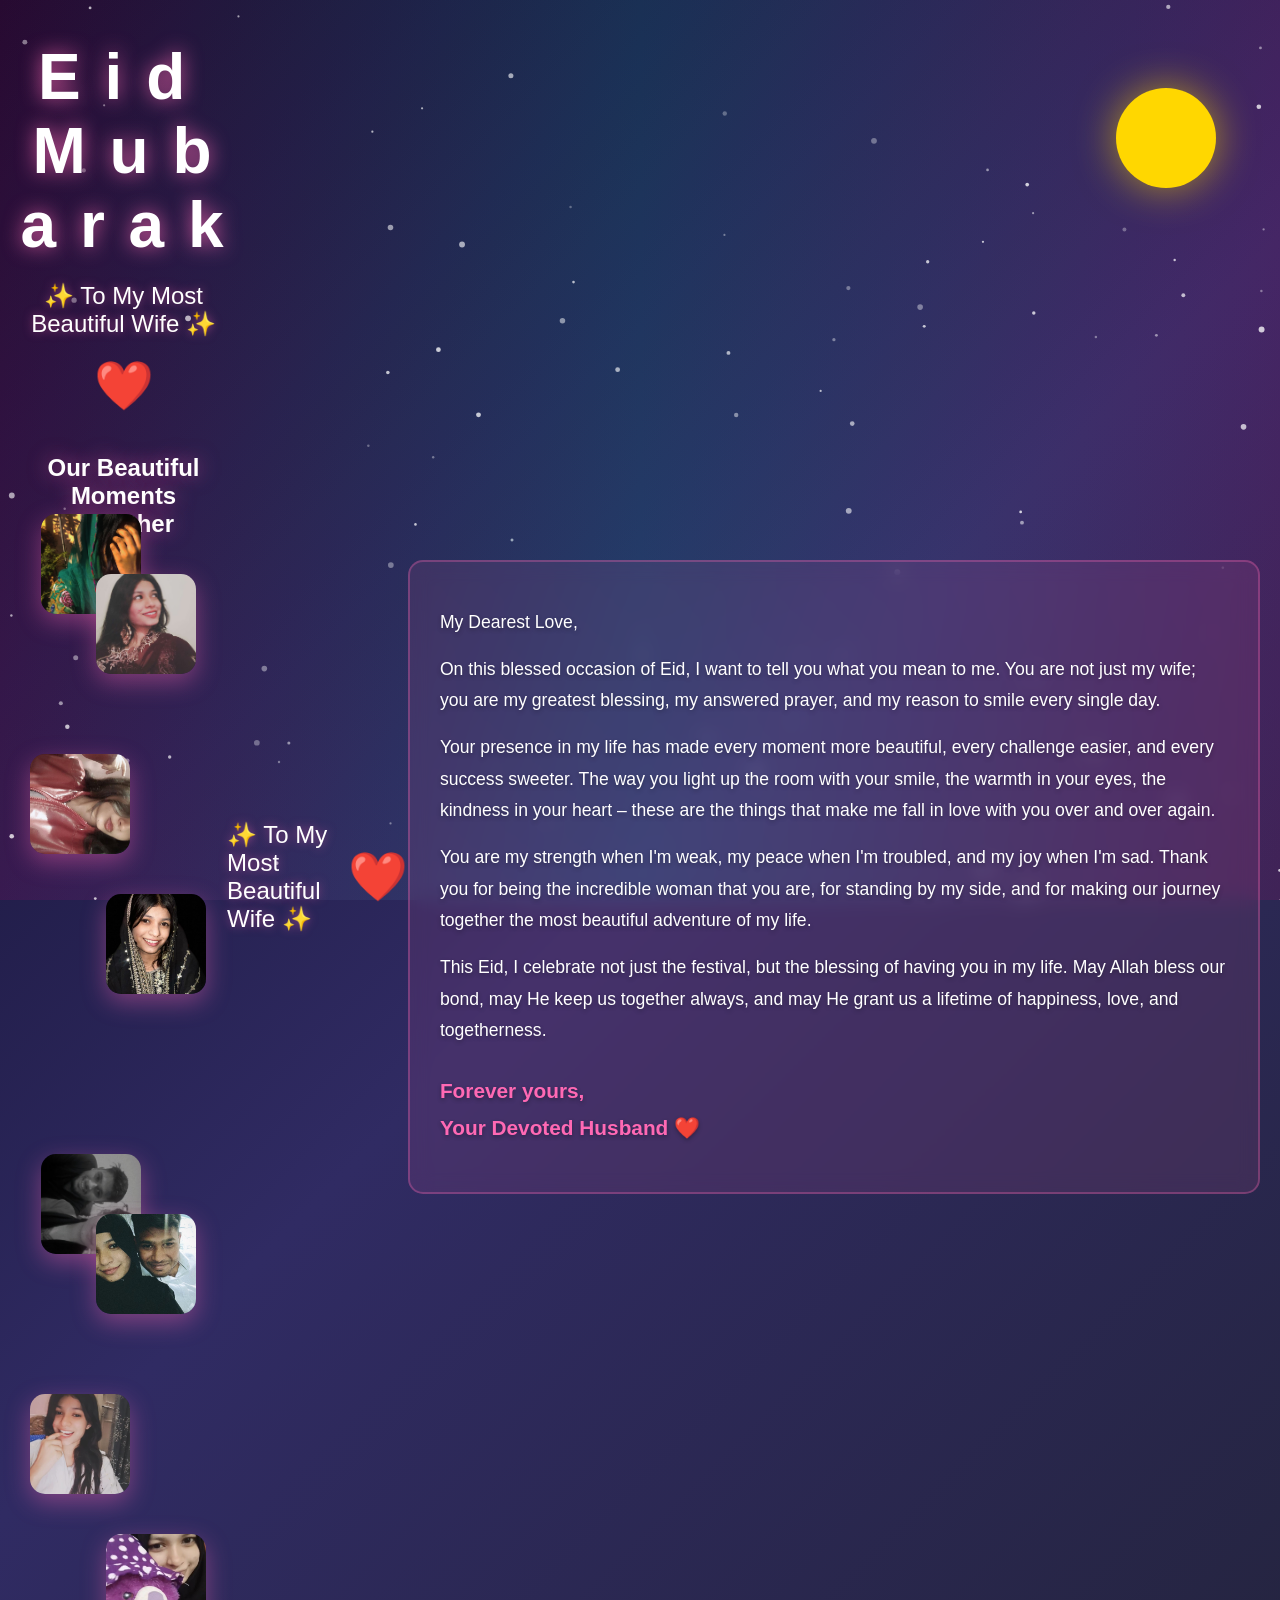
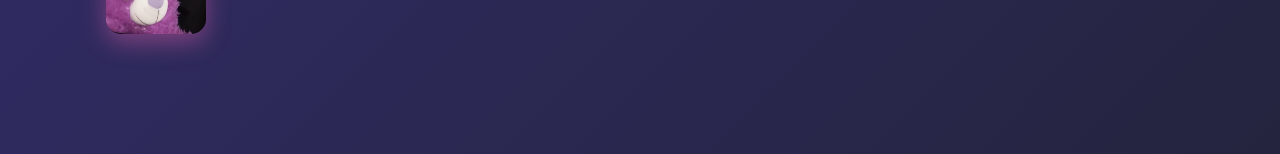
==== commit efd3634e: "Update index.html" ====
--- a/index.html
+++ b/index.html
@@ -61,10 +61,6 @@
                     </div>
                        </div>
             </div>
-                      <p class="greeting">✨ To My Most Beautiful Wife ✨</p>
-            <div class="heart">❤️</div>
-            
-            <!-- Photo Gallery Section -->
             <div class="photo-gallery">
                      <div class="gallery-item">
                         <img src="photo5.png" alt="Special moments" class="gallery-img">
@@ -80,6 +76,11 @@
                     </div>
                        </div>
             </div>
+                      <p class="greeting">✨ To My Most Beautiful Wife ✨</p>
+            <div class="heart">❤️</div>
+            
+            <!-- Photo Gallery Section -->
+            
             
             
             <!-- Message -->
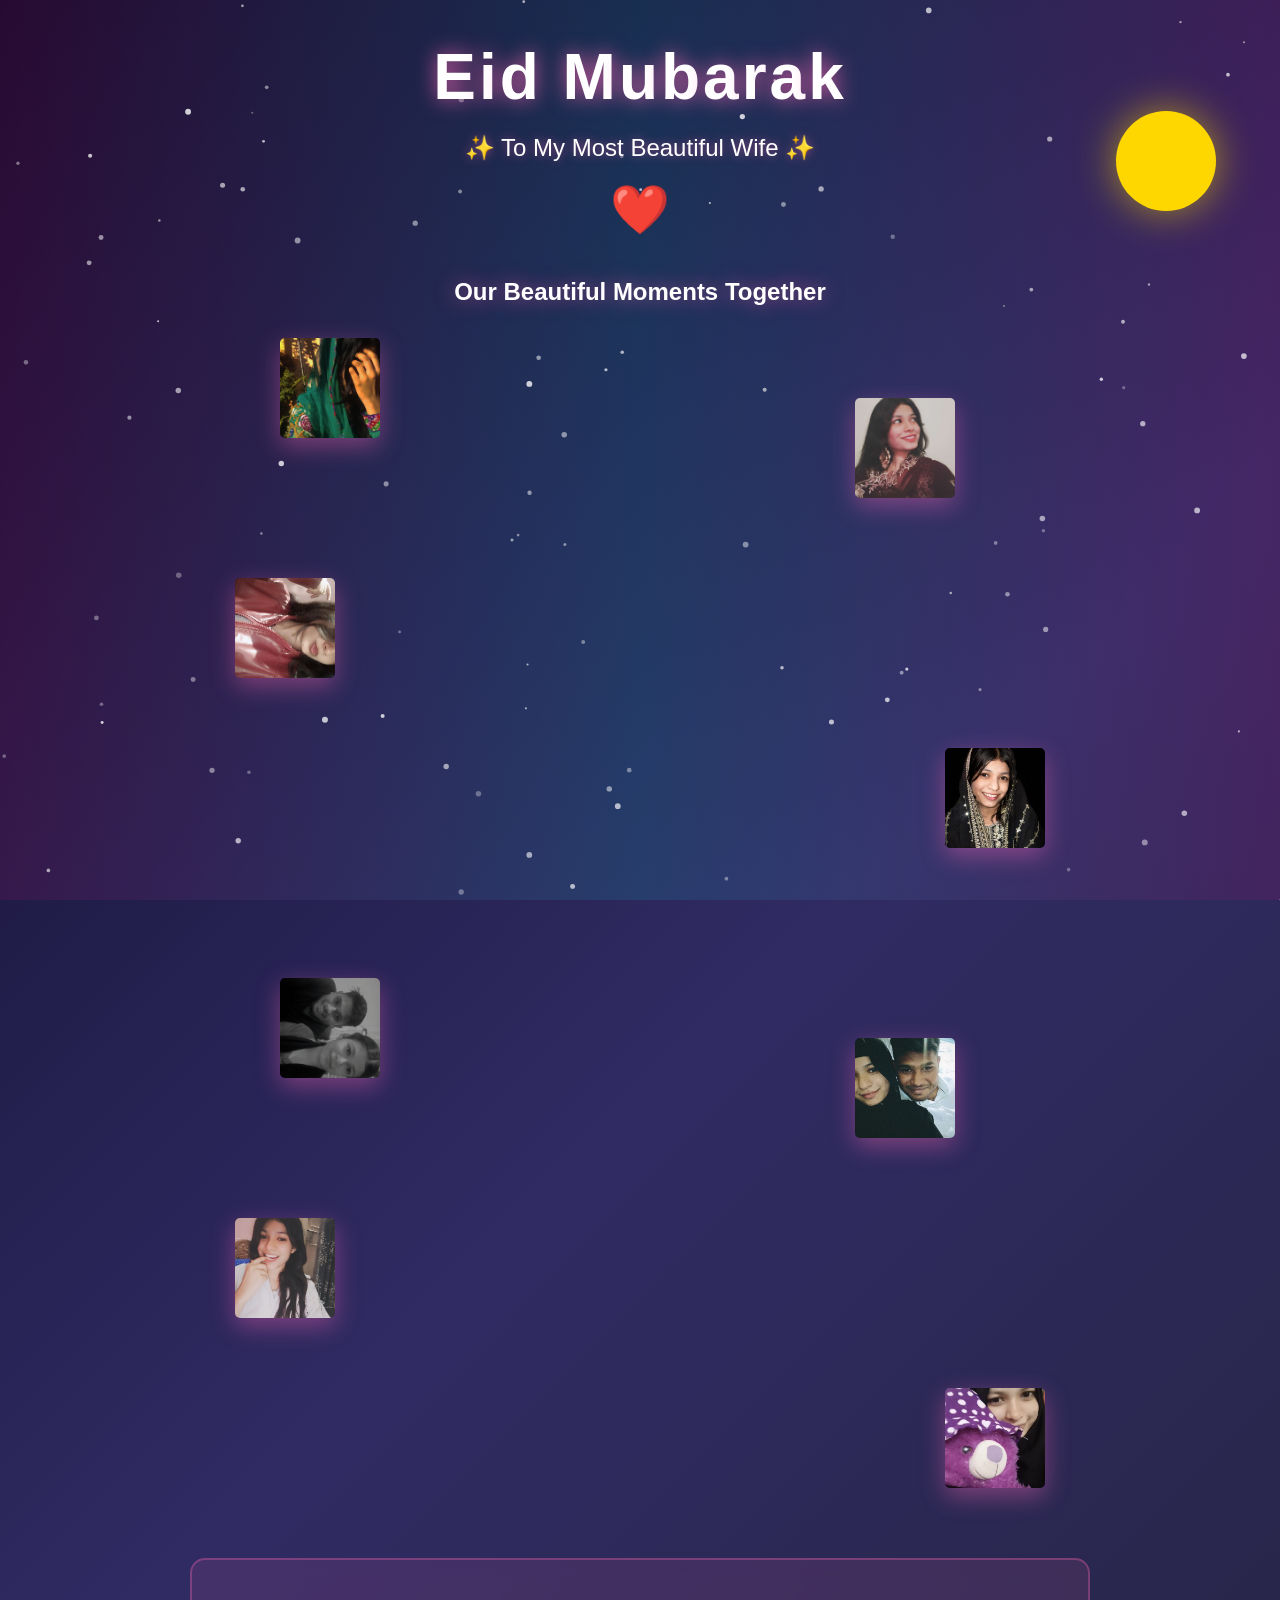
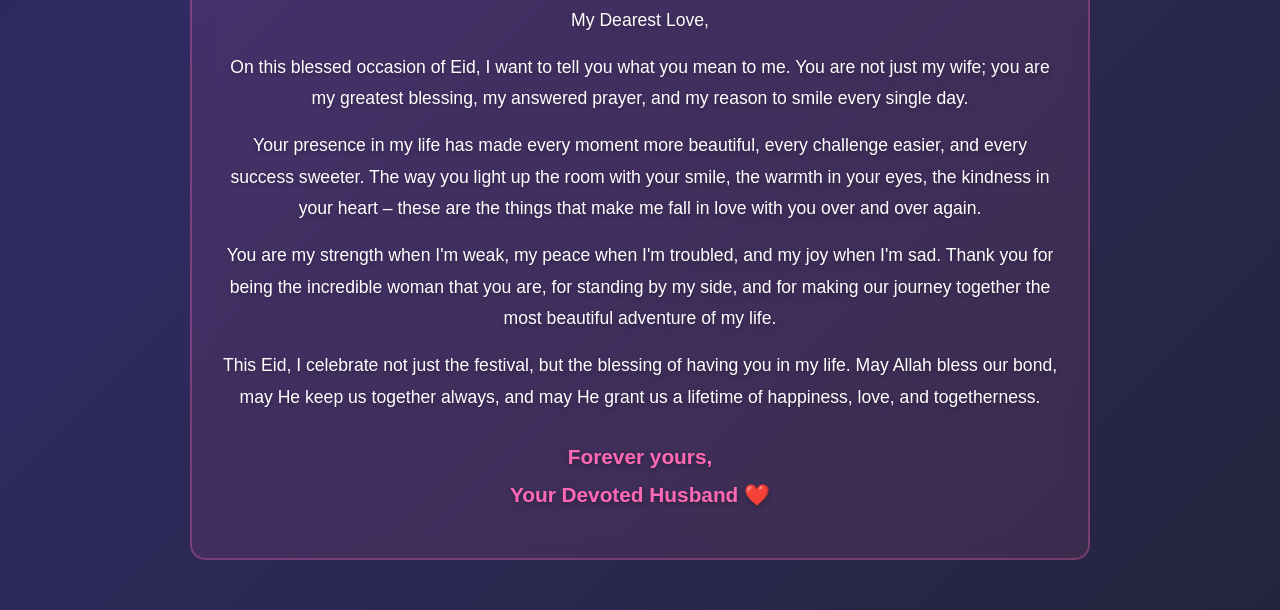
==== commit f27d75fb: "Update index.html" ====
--- a/index.html
+++ b/index.html
@@ -7,99 +7,68 @@
     <link rel="stylesheet" href="style.css">
 </head>
 <body>
-    <!-- Canvas for Particles -->
-    <canvas id="particleCanvas"></canvas>
-    
-    <!-- Background -->
-    <div class="stars-bg"></div>
-    <div class="aurora"></div>
-    
-    <!-- Main Container -->
-    <div class="container">
-        <!-- Moon -->
-        <div class="moon"></div>
-        
-    
-        
-        <!-- Content -->
-        <div class="content">
-            <!-- Title -->
-            <h1 class="title">
-                <span>E</span>
-                <span>i</span>
-                <span>d</span>
-                <span> </span>
-                <span>M</span>
-                <span>u</span>
-                <span>b</span>
-                <span>a</span>
-                <span>r</span>
-                <span>a</span>
-                <span>k</span>
-            </h1>
-            <!-- Add this before the closing </div> of the content section -->
 
-            <!-- Greeting -->
-            <p class="greeting">✨ To My Most Beautiful Wife ✨</p>
-            <div class="heart">❤️</div>
-            
-            <!-- Photo Gallery Section -->
-            <div class="photo-gallery">
-                <h2 class="gallery-title">Our Beautiful Moments Together</h2>
-                <div class="gallery-container">
-                    <div class="gallery-item">
-                        <img src="photo1.png" alt="Our precious moments" class="gallery-img">
-                    </div>
-                    <div class="gallery-item">
-                        <img src="photo2.png" alt="Love and togetherness" class="gallery-img">
-                    </div>
-                    <div class="gallery-item">
-                        <img src="photo3.png" alt="Our beautiful bond" class="gallery-img">
-                    </div>
-                    <div class="gallery-item">
-                        <img src="photo4.png" alt="Special moments" class="gallery-img">
-                    </div>
-                       </div>
-            </div>
-            <div class="photo-gallery">
-                     <div class="gallery-item">
-                        <img src="photo5.png" alt="Special moments" class="gallery-img">
-                    </div>
-                     <div class="gallery-item">
-                        <img src="photo6.png" alt="Special moments" class="gallery-img">
-                    </div>
-                     <div class="gallery-item">
-                        <img src="photo7.png" alt="Special moments" class="gallery-img">
-                    </div>
-                     <div class="gallery-item">
-                        <img src="photo8.png" alt="Special moments" class="gallery-img">
-                    </div>
-                       </div>
-            </div>
-                      <p class="greeting">✨ To My Most Beautiful Wife ✨</p>
-            <div class="heart">❤️</div>
-            
-            <!-- Photo Gallery Section -->
-            
-            
-            
-            <!-- Message -->
-            <div class="message-box">
-                <p class="msg-text">My Dearest Love,</p>
-                
-                <p class="msg-text">On this blessed occasion of Eid, I want to tell you what you mean to me. You are not just my wife; you are my greatest blessing, my answered prayer, and my reason to smile every single day.</p>
-                
-                <p class="msg-text">Your presence in my life has made every moment more beautiful, every challenge easier, and every success sweeter. The way you light up the room with your smile, the warmth in your eyes, the kindness in your heart – these are the things that make me fall in love with you over and over again.</p>
-                
-                <p class="msg-text">You are my strength when I'm weak, my peace when I'm troubled, and my joy when I'm sad. Thank you for being the incredible woman that you are, for standing by my side, and for making our journey together the most beautiful adventure of my life.</p>
-                
-                <p class="msg-text">This Eid, I celebrate not just the festival, but the blessing of having you in my life. May Allah bless our bond, may He keep us together always, and may He grant us a lifetime of happiness, love, and togetherness.</p>
-                
-                <p class="msg-text closing">Forever yours,<br>Your Devoted Husband ❤️</p>
+<!-- Canvas -->
+<canvas id="particleCanvas"></canvas>
+
+<!-- Background -->
+<div class="stars-bg"></div>
+<div class="aurora"></div>
+
+<div class="container">
+
+    <div class="moon"></div>
+
+    <div class="content">
+
+        <!-- Title -->
+        <h1 class="title">
+            <span>E</span><span>i</span><span>d</span><span> </span>
+            <span>M</span><span>u</span><span>b</span><span>a</span><span>r</span><span>a</span><span>k</span>
+        </h1>
+
+        <p class="greeting">✨ To My Most Beautiful Wife ✨</p>
+        <div class="heart">❤️</div>
+
+        <!-- Gallery 1 -->
+        <div class="photo-gallery">
+            <h2 class="gallery-title">Our Beautiful Moments Together</h2>
+            <div class="gallery-container">
+                <div class="gallery-item"><img src="photo1.png" class="gallery-img"></div>
+                <div class="gallery-item"><img src="photo2.png" class="gallery-img"></div>
+                <div class="gallery-item"><img src="photo3.png" class="gallery-img"></div>
+                <div class="gallery-item"><img src="photo4.png" class="gallery-img"></div>
             </div>
         </div>
+
+        <!-- Gallery 2 -->
+        <div class="photo-gallery">
+            <div class="gallery-container">
+                <div class="gallery-item"><img src="photo5.png" class="gallery-img"></div>
+                <div class="gallery-item"><img src="photo6.png" class="gallery-img"></div>
+                <div class="gallery-item"><img src="photo7.png" class="gallery-img"></div>
+                <div class="gallery-item"><img src="photo8.png" class="gallery-img"></div>
+            </div>
+        </div>
+
+        <!-- Message -->
+        <div class="message-box">
+            <p class="msg-text">My Dearest Love,</p>
+
+            <p class="msg-text">On this blessed occasion of Eid, I want to tell you what you mean to me. You are not just my wife; you are my greatest blessing, my answered prayer, and my reason to smile every single day.</p>
+
+            <p class="msg-text">Your presence in my life has made every moment more beautiful, every challenge easier, and every success sweeter. The way you light up the room with your smile, the warmth in your eyes, the kindness in your heart – these are the things that make me fall in love with you over and over again.</p>
+
+            <p class="msg-text">You are my strength when I'm weak, my peace when I'm troubled, and my joy when I'm sad. Thank you for being the incredible woman that you are, for standing by my side, and for making our journey together the most beautiful adventure of my life.</p>
+
+            <p class="msg-text">This Eid, I celebrate not just the festival, but the blessing of having you in my life. May Allah bless our bond, may He keep us together always, and may He grant us a lifetime of happiness, love, and togetherness.</p>
+
+            <p class="msg-text closing">Forever yours,<br>Your Devoted Husband ❤️</p>
+        </div>
+
     </div>
+</div>
 
-    <script src="particles.js"></script>
+<script src="particles.js"></script>
 </body>
 </html>
--- a/style.css
+++ b/style.css
@@ -207,8 +207,8 @@
   animation-delay: 0.5s;
 }
 .gallery-item:nth-child(4) {
-  bottom: 10%;
-  right: 10%;
+  bottom: 5%;
+  right:5%;
   animation-delay: 0.5s;
 }
 
@@ -224,7 +224,7 @@
 .gallery-img {
   width: 100%;
   height: 100%;
-  border-radius: 15px;
+  border-radius: 5px;
   object-fit: cover;
   box-shadow: 0 8px 25px rgba(255, 105, 180, 0.4);
   transition: all 0.3s ease;
